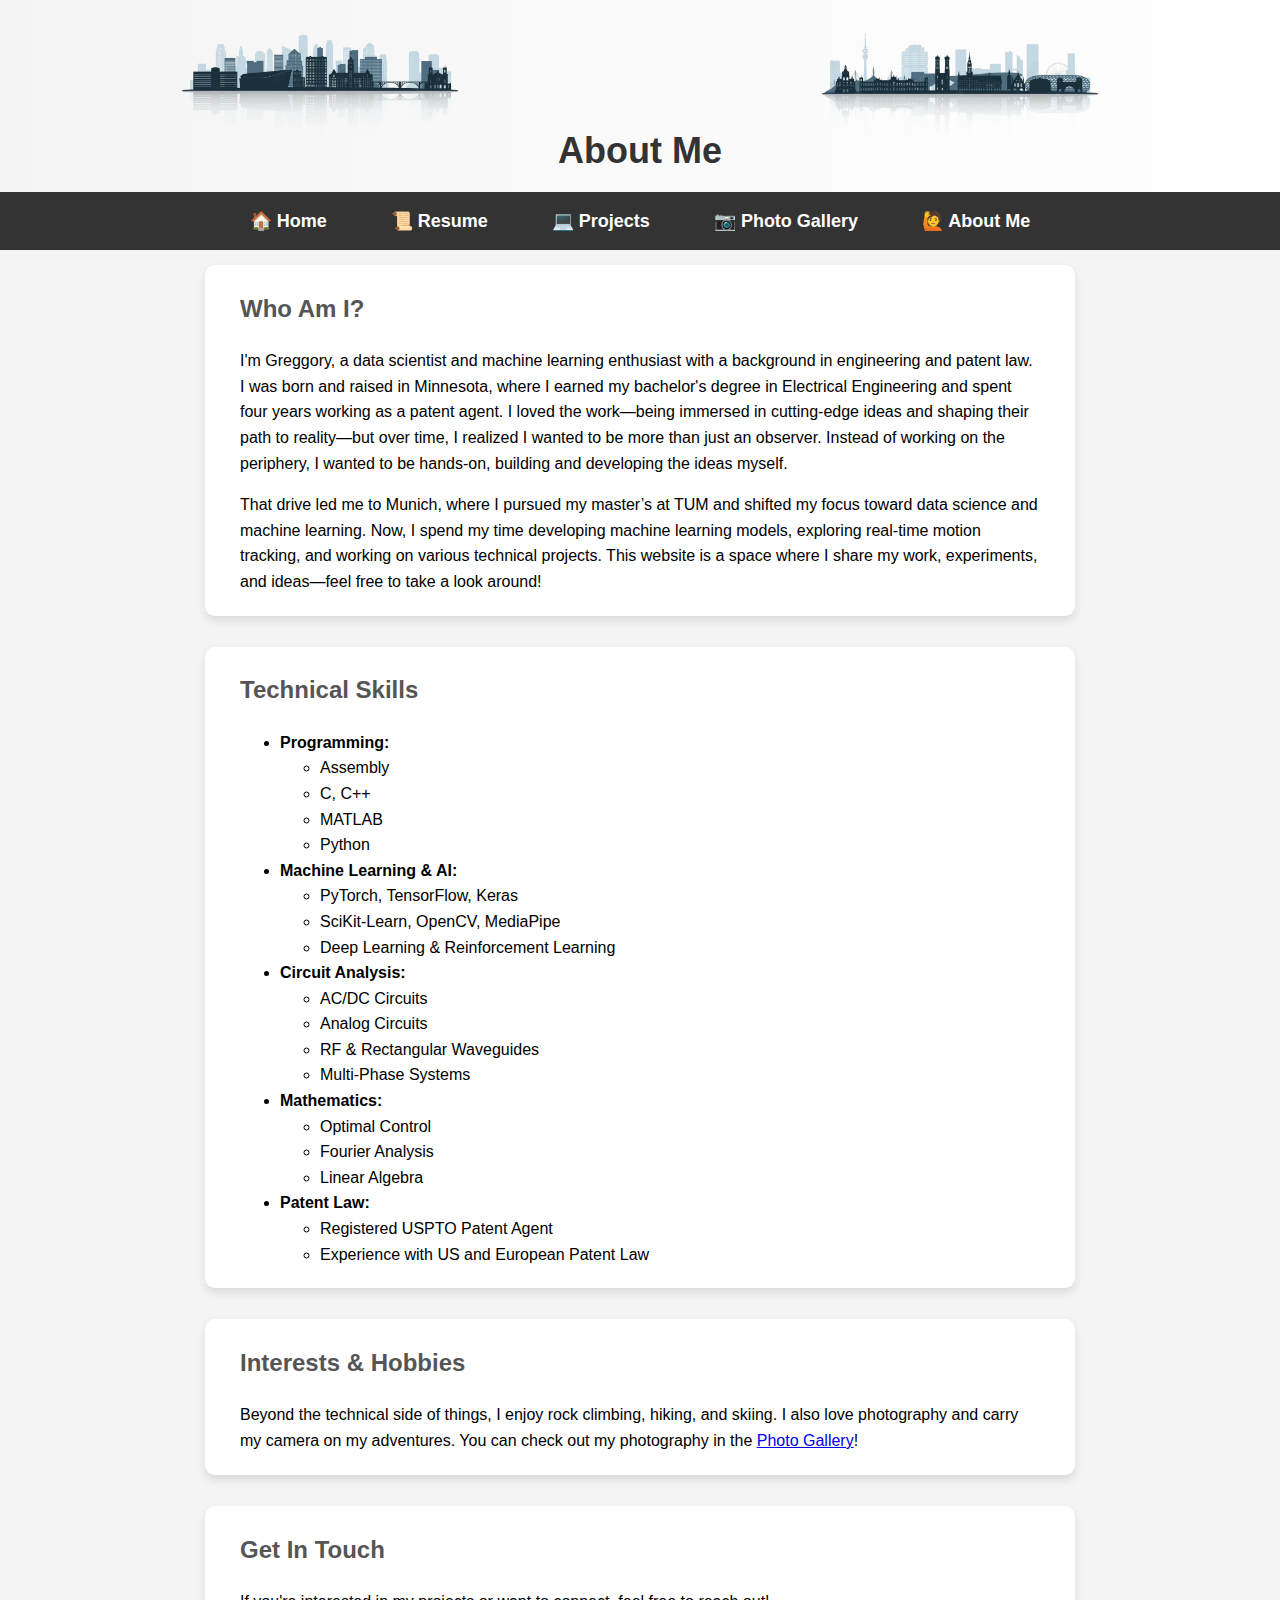
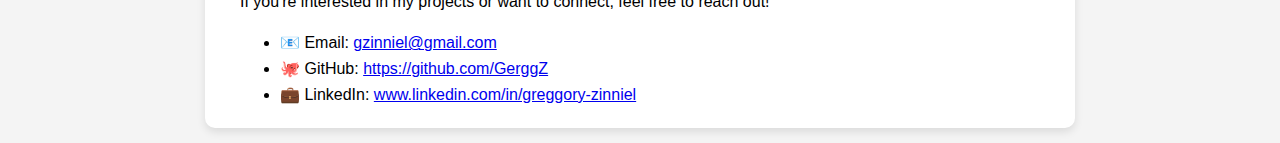
==== about/index.html @ 385bd792 "Added a good base to the website" ====
<!DOCTYPE html>
<html lang="en">
<head>
    <meta charset="UTF-8">
    <meta name="viewport" content="width=device-width, initial-scale=1.0">
    <title>About Me - Greggory Zinniel</title>
    <link rel="stylesheet" href="../assets/styles.css">  <!-- Global Styles -->
    <link rel="stylesheet" href="../assets/navbar.css">  <!-- Navbar Styles -->
    <link rel="stylesheet" href="../assets/sections.css">  <!-- Section-Specific Styles -->
    <link rel="stylesheet" href="../assets/skyline.css">  <!-- Skyline Styles -->
</head>
<body>

    <!-- Dual Skyline Header -->
    <header class="skyline-header">
        <div class="header-skyline skyline-left"></div>
        <h1>About Me</h1>
        <div class="header-skyline skyline-right"></div>
    </header>


    <!-- Navigation Bar -->
    <nav>
        <ul>
            <li><a href="../index.html">🏠 Home</a></li>
            <li><a href="../resume/index.html">📜 Resume</a></li>
            <li><a href="../projects/index.html">💻 Projects</a></li>
            <li><a href="../gallery/index.html">📷 Photo Gallery</a></li>
            <li><a href="../about/index.html">🙋 About Me</a></li>
        </ul>
    </nav>

    <!-- About Me Section -->
    <section class="about-section">
        <h2>Who Am I?</h2>

        <p>I'm Greggory, a data scientist and machine learning
            enthusiast with a background in engineering and patent
            law. I was born and raised in Minnesota, where I earned
            my bachelor's degree in Electrical Engineering and spent
            four years working as a patent agent. I loved the work—being
            immersed in cutting-edge ideas and shaping their path to
            reality—but over time, I realized I wanted to be more than
            just an observer. Instead of working on the periphery, I
            wanted to be hands-on, building and developing the ideas
            myself.</p>

        <p>That drive led me to Munich, where I pursued my master’s at
            TUM and shifted my focus toward data science and machine
            learning. Now, I spend my time developing machine learning
            models, exploring real-time motion tracking, and working on
            various technical projects. This website is a space where I
            share my work, experiments, and ideas—feel free to take a
            look around!</p>
    </section>

    <!-- Technical Skills -->
    <section class="about-section">
        <h2>Technical Skills</h2>
        <ul>
            <li><strong>Programming:</strong>
                <ul><li>Assembly</li><li>C, C++</li><li>MATLAB</li><li>Python</li></ul>
            </li>
            <li><strong>Machine Learning & AI:</strong>
                <ul><li>PyTorch, TensorFlow, Keras</li><li>SciKit-Learn, OpenCV, MediaPipe</li><li>Deep Learning & Reinforcement Learning</li>
                </ul>
            </li>
            <li><strong>Circuit Analysis:</strong>
                <ul><li>AC/DC Circuits</li><li>Analog Circuits</li><li>RF & Rectangular Waveguides</li><li>Multi-Phase Systems</li></ul>
            </li>
            <li><strong>Mathematics:</strong>
                <ul><li>Optimal Control</li><li>Fourier Analysis</li><li>Linear Algebra</li></ul>
            </li>
            <li><strong>Patent Law:</strong>
                <ul><li>Registered USPTO Patent Agent</li><li>Experience with US and European Patent Law</li>
                </ul>
            </li>
        </ul>
    </section>

    <!-- Professional Experience -->
    <!--
    <section class="about-section">
        <h2>Professional Experience</h2>
        <p> I have worked in <strong>patent law, data science, and
            software engineering</strong>. Some of my key experiences
            include:</p>
        <ul>
            <li>Developing **machine learning models from scratch** with NumPy</li>
            <li>Building a **Wordle-solving AI** using reinforcement learning</li>
            <li>Creating a **motion-tracking system** for climbing & sports analytics</li>
            <li>Writing and analyzing **AI & software-related patents**</li>
        </ul>
    </section>
    -->

    <!-- Interests & Hobbies -->
    <section class="about-section">
        <h2>Interests & Hobbies</h2>
        <p> Beyond the technical side of things, I enjoy rock climbing,
            hiking, and skiing. I also love photography and carry my camera
            on my adventures. You can check out my photography in
            the <a href="../gallery/index.html">Photo Gallery</a>!</p>
    </section>

    <!-- Contact Info (Optional) -->
    <section class="about-section">
        <h2>Get In Touch</h2>
        <p> If you're interested in my projects or want to connect,
            feel free to reach out!</p>
        <ul>
            <li>📧 Email: <a href="mailto:gzinniel@gmail.com">gzinniel@gmail.com</a></li>
            <li>🐙 GitHub: <a href="https://github.com/GerggZ" target="_blank">https://github.com/GerggZ</a></li>
            <li>💼 LinkedIn: <a href="www.linkedin.com/in/greggory-zinniel" target="_blank">www.linkedin.com/in/greggory-zinniel</a></li>
        </ul>
    </section>

</body>
</html>
---- assets/styles.css ----
/* Global Styles */
body {
    font-family: Arial, sans-serif;
    text-align: center;
    margin: 0;
    padding: 0;
    background-color: #f4f4f4;
}

/* Headings */
h1 {
    margin-top: 40px;
    font-size: 32px;
    color: #333;
}

h2 {
    color: #555;
}

/* Sections */
section {
    margin: 40px auto;
    background: white;
    padding: 20px;
    border-radius: 10px;
    display: inline-block;
    box-shadow: 0px 4px 8px rgba(0, 0, 0, 0.1);
    width: 80%;
    max-width: 600px;
}
---- assets/navbar.css ----
/* Navigation Bar */
nav {
    background: #333;
    padding: 10px 0;
    text-align: center;
}

nav ul {
    list-style: none;
    margin: 0;
    padding: 0;
    display: flex;
    justify-content: center;
    flex-wrap: wrap; /* Allows items to wrap on smaller screens */
    gap: 20px;
}

nav ul li {
    display: flex;
    flex-direction: column; /* Stack icon above text */
    align-items: center;
    margin: 0 10px;
}

nav ul li a {
    text-decoration: none;
    color: white;
    font-size: 18px;
    font-weight: bold;
    padding: 8px 12px;
    display: flex;
    flex-direction: column;
    align-items: center;
    gap: 5px;
    transition: 0.3s;
}

nav ul li a:hover {
    background: #555;
    border-radius: 5px;
}

/* Responsive: Stack navbar items when too narrow */
@media screen and (max-width: 600px) {
    nav ul {
        flex-direction: column;
        align-items: center;
    }
}
---- assets/sections.css ----
/* Resume Links - Left Aligned */
.resume-links {
    display: flex;
    flex-direction: column;
    align-items: flex-start;
    justify-content: center;
    margin: 20px auto;
    max-width: 400px;
}

/* Individual Resume Links */
.resume-links a {
    display: flex;
    align-items: center;
    font-size: 20px;
    margin: 10px 0;
    text-decoration: none;
    color: #007bff;
    font-weight: bold;
    gap: 10px;
}

.resume-links a:hover {
    color: darkblue;
    text-decoration: underline;
}

/* Flag Icons - Scaled & Properly Aligned */
.flag-icon {
    width: 25.7px;
    height: 18px;
    vertical-align: middle;
}

/* About Section */
.about-section {
    text-align: left;
    max-width: 800px;
    margin: 15px auto;
    padding: 5px 35px;
    font-family: Arial, sans-serif;
    line-height: 1.6;
    border-bottom: 1px solid #ddd;
}

/* Remove border-bottom for the last section */
.about-section:last-of-type {
    border-bottom: none;
}
---- assets/skyline.css ----
/* Dual Skyline Header */
.skyline-header {
    position: relative;
    display: flex;
    flex-direction: column;
    align-items: center;
    justify-content: center;
    padding: 100px 0 40px;
    background: linear-gradient(to right, #f4f4f4, #ffffff);
    text-align: center;
}

/* Skyline Images */
.header-skyline {
    position: absolute;
    top: 30px;
    width: 50%;
    height: 120px;
    background-size: contain;
    background-repeat: no-repeat;
    background-position: center bottom;
}

/* Left and Right Skyline */
.skyline-left {
    left: 0;
    background-image: url(
    "../assets/images/Minneapolis_Skyline_Blue.png");
}

.skyline-right {
    right: 0;
    background-image: url(
    "../assets/images/Munich_Skyline_Blue.png");
}

/* Adjust h1 to be slightly lower */
.skyline-header h1 {
    margin-top: 30px;
    margin-bottom: -20px;
    font-size: 36px;
    color: #333;
}
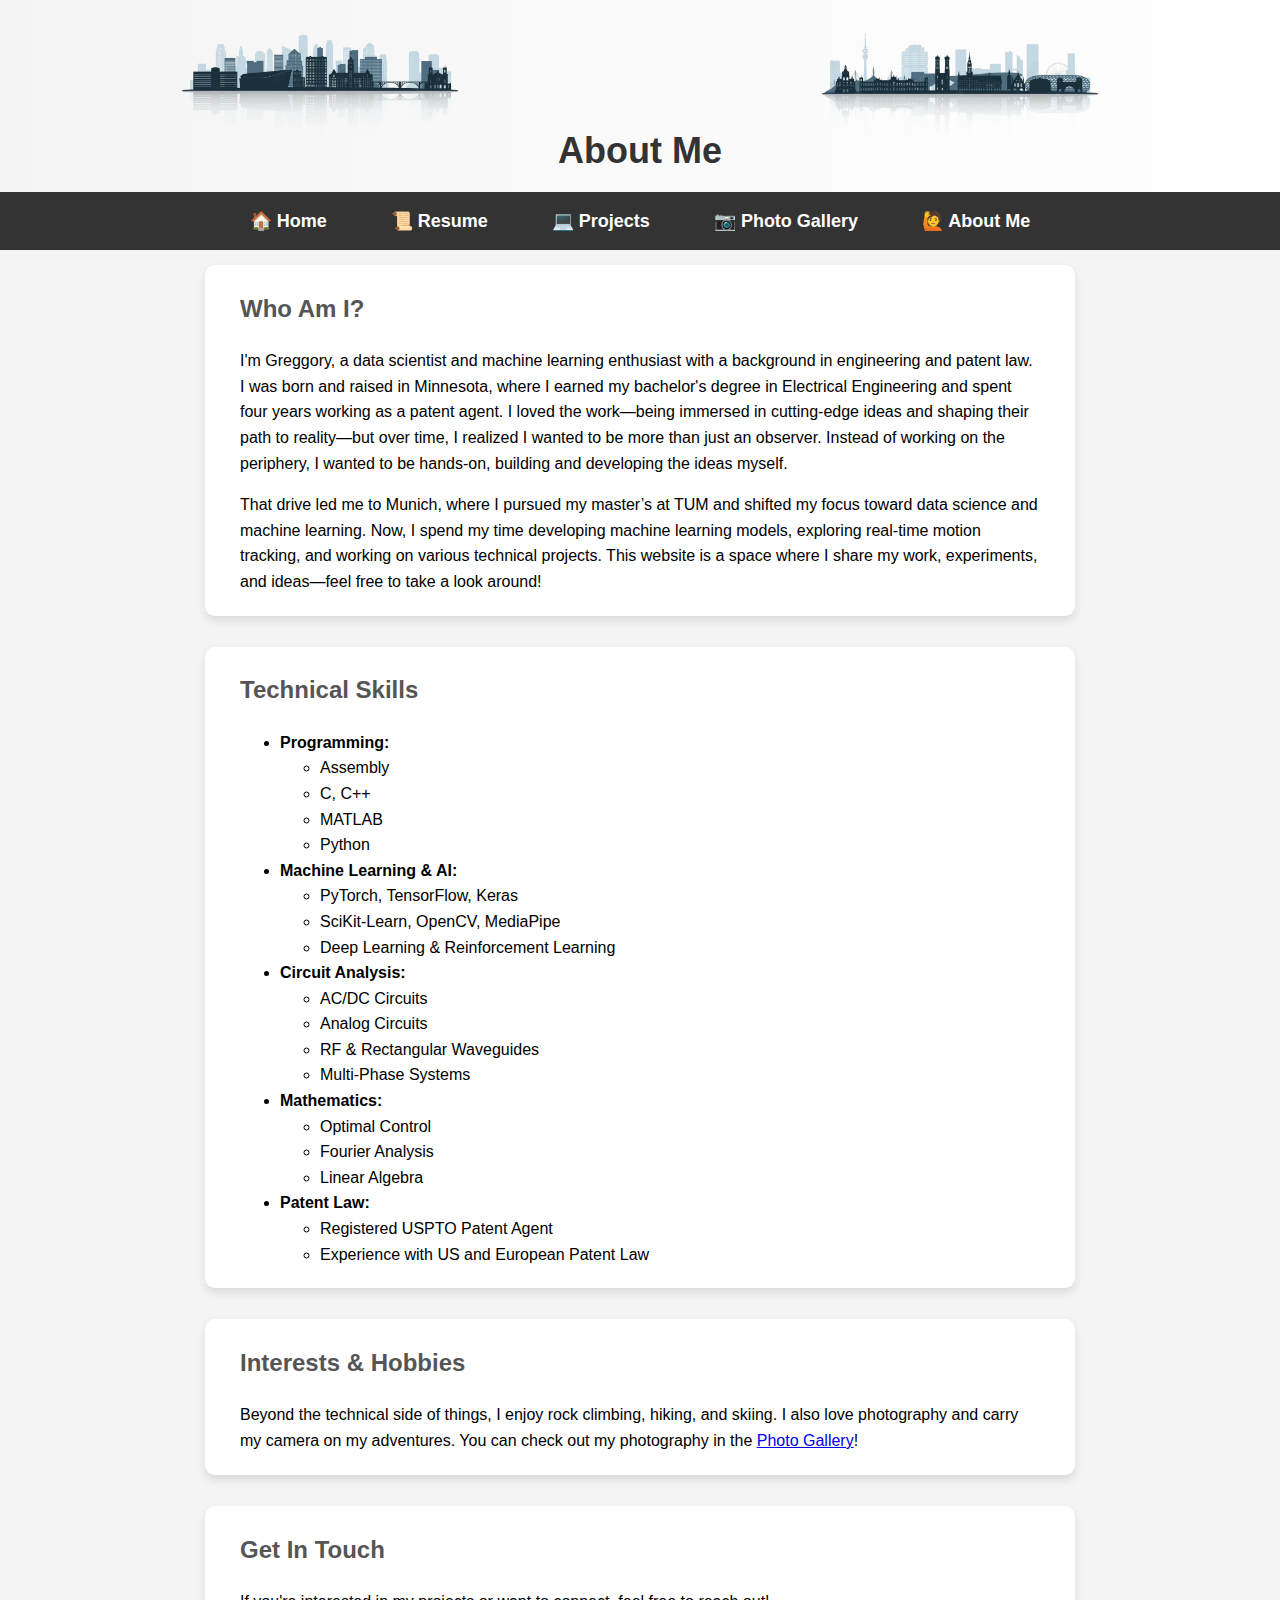
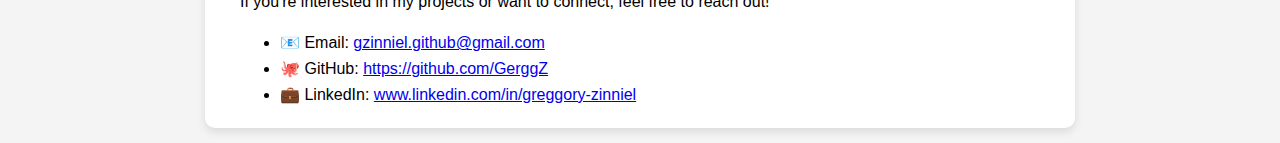
==== commit f12b6ceb: "Updated hosting ability" ====
--- a/about/index.html
+++ b/about/index.html
@@ -109,7 +109,7 @@
         <p> If you're interested in my projects or want to connect,
             feel free to reach out!</p>
         <ul>
-            <li>📧 Email: <a href="mailto:gzinniel@gmail.com">gzinniel@gmail.com</a></li>
+            <li>📧 Email: <a href="mailto:gzinniel.github@gmail.com">gzinniel.github@gmail.com</a></li>
             <li>🐙 GitHub: <a href="https://github.com/GerggZ" target="_blank">https://github.com/GerggZ</a></li>
             <li>💼 LinkedIn: <a href="www.linkedin.com/in/greggory-zinniel" target="_blank">www.linkedin.com/in/greggory-zinniel</a></li>
         </ul>
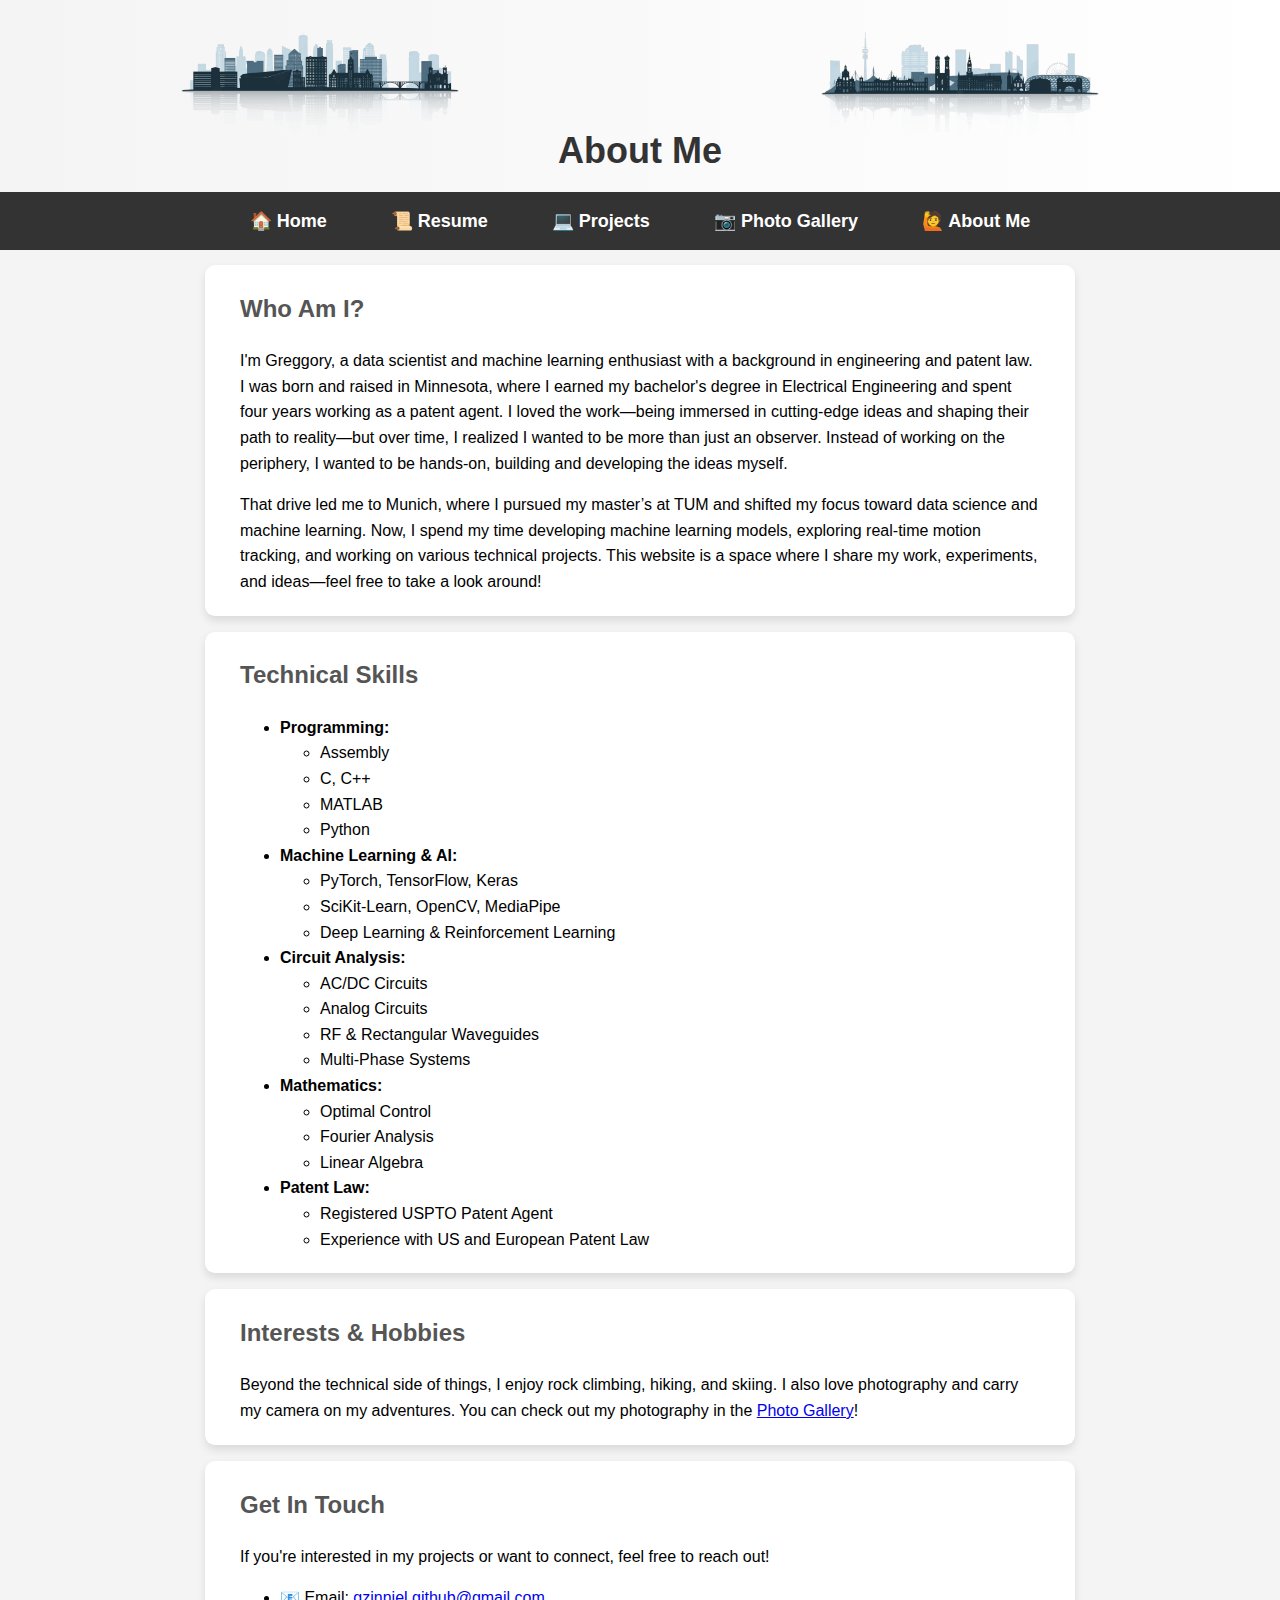
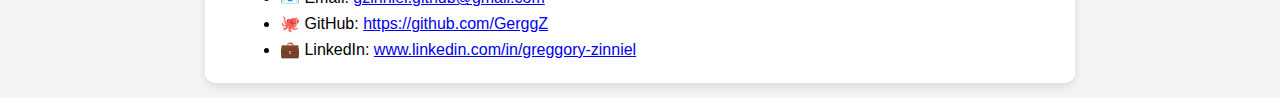
==== commit 79051e32: "revised projects page" ====
--- a/about/index.html
+++ b/about/index.html
@@ -8,6 +8,9 @@
     <link rel="stylesheet" href="../assets/navbar.css">  <!-- Navbar Styles -->
     <link rel="stylesheet" href="../assets/sections.css">  <!-- Section-Specific Styles -->
     <link rel="stylesheet" href="../assets/skyline.css">  <!-- Skyline Styles -->
+
+    <link rel="icon" href="../assets/images/WebsiteIcon1.png" type="image/png">
+    <link rel="shortcut icon" href="../assets/images/WebsiteIcon1.png" type="image/png">
 </head>
 <body>
 
@@ -22,11 +25,11 @@
     <!-- Navigation Bar -->
     <nav>
         <ul>
-            <li><a href="../index.html">🏠 Home</a></li>
-            <li><a href="../resume/index.html">📜 Resume</a></li>
-            <li><a href="../projects/index.html">💻 Projects</a></li>
-            <li><a href="../gallery/index.html">📷 Photo Gallery</a></li>
-            <li><a href="../about/index.html">🙋 About Me</a></li>
+            <li><a href="../">🏠 Home</a></li>
+            <li><a href="../resume/">📜 Resume</a></li>
+            <li><a href="../projects/">💻 Projects</a></li>
+            <li><a href="../gallery/">📷 Photo Gallery</a></li>
+            <li><a href="../about/">🙋 About Me</a></li>
         </ul>
     </nav>
 
@@ -100,7 +103,7 @@
         <p> Beyond the technical side of things, I enjoy rock climbing,
             hiking, and skiing. I also love photography and carry my camera
             on my adventures. You can check out my photography in
-            the <a href="../gallery/index.html">Photo Gallery</a>!</p>
+            the <a href="../gallery/">Photo Gallery</a>!</p>
     </section>
 
     <!-- Contact Info (Optional) -->
@@ -110,8 +113,8 @@
             feel free to reach out!</p>
         <ul>
             <li>📧 Email: <a href="mailto:gzinniel.github@gmail.com">gzinniel.github@gmail.com</a></li>
-            <li>🐙 GitHub: <a href="https://github.com/GerggZ" target="_blank">https://github.com/GerggZ</a></li>
-            <li>💼 LinkedIn: <a href="www.linkedin.com/in/greggory-zinniel" target="_blank">www.linkedin.com/in/greggory-zinniel</a></li>
+            <li>🐙 GitHub: <a href="https://github.com/GerggZ" target="_blank" rel="noopener noreferrer">https://github.com/GerggZ</a></li>
+            <li>💼 LinkedIn: <a href="www.linkedin.com/in/greggory-zinniel" target="_blank" rel="noopener noreferrer">www.linkedin.com/in/greggory-zinniel</a></li>
         </ul>
     </section>
 
--- a/assets/sections.css
+++ b/assets/sections.css
@@ -34,6 +34,7 @@
 
 /* About Section */
 .about-section {
+    display: block; /* Ensures sections always stack */
     text-align: left;
     max-width: 800px;
     margin: 15px auto;
@@ -47,3 +48,95 @@
 .about-section:last-of-type {
     border-bottom: none;
 }
+
+
+/* Ensure back-button stays aligned with other text */
+.resume-links {
+    display: flex;
+    flex-direction: column;
+    align-items: flex-start; /* Aligns text to the left */
+    justify-content: center;
+    margin: 20px auto;
+    max-width: 400px;
+}
+
+
+
+
+
+
+
+.project-container {
+    display: flex;
+    justify-content: space-between;
+    align-items: center;
+    background: #1F303C;
+    padding: 20px;
+    margin: 15px 0;
+    border-radius: 10px;
+    box-shadow: 2px 2px 10px rgba(0, 0, 0, 0.1);
+    padding-bottom: 20px; /* Adjusted bottom padding */
+}
+
+.project-button:hover {
+    background-color: #546D81;
+    transform: scale(1.05);
+}
+
+
+.project-description {
+    flex: 1;
+    margin-right: 20px; /* Added spacing between text and buttons */
+}
+
+.project-links {
+    display: flex;
+    flex-direction: column;
+    gap: 8px; /* Reduced gap between buttons */
+    align-items: flex-start;
+    padding-right: 15px; /* Added buffer between the edge of the section and the button */
+}
+
+.project-button {
+    background-color: #1F303C;
+    color: white;
+    padding: 8px 12px;
+    border: none;
+    border-radius: 6px;
+    cursor: pointer;
+    text-align: center;
+    text-decoration: none;
+    font-size: 14px;
+    margin-top: -10px; /* Reduced space between text and button */
+    margin-bottom: 7px;
+    transition: background-color 0.2s ease, transform 0.2s ease;
+}
+
+
+.back-button-container {
+    display: flex;
+    justify-content: flex-start;
+    align-items: flex-end;
+    margin-top: 20px;
+    margin-left: 40px;
+    margin-bottom: -35px;
+}
+
+.back-button {
+    background-color: #1F303C;
+    color: white;
+    padding: 8px 12px;
+    border: none;
+    border-radius: 6px;
+    cursor: pointer;
+    text-align: center;
+    text-decoration: none;
+    font-size: 14px;
+    transition: background-color 0.2s ease, transform 0.2s ease;
+}
+
+.back-button:hover {
+    background-color: #546D81;
+    transform: scale(1.05);
+}
+
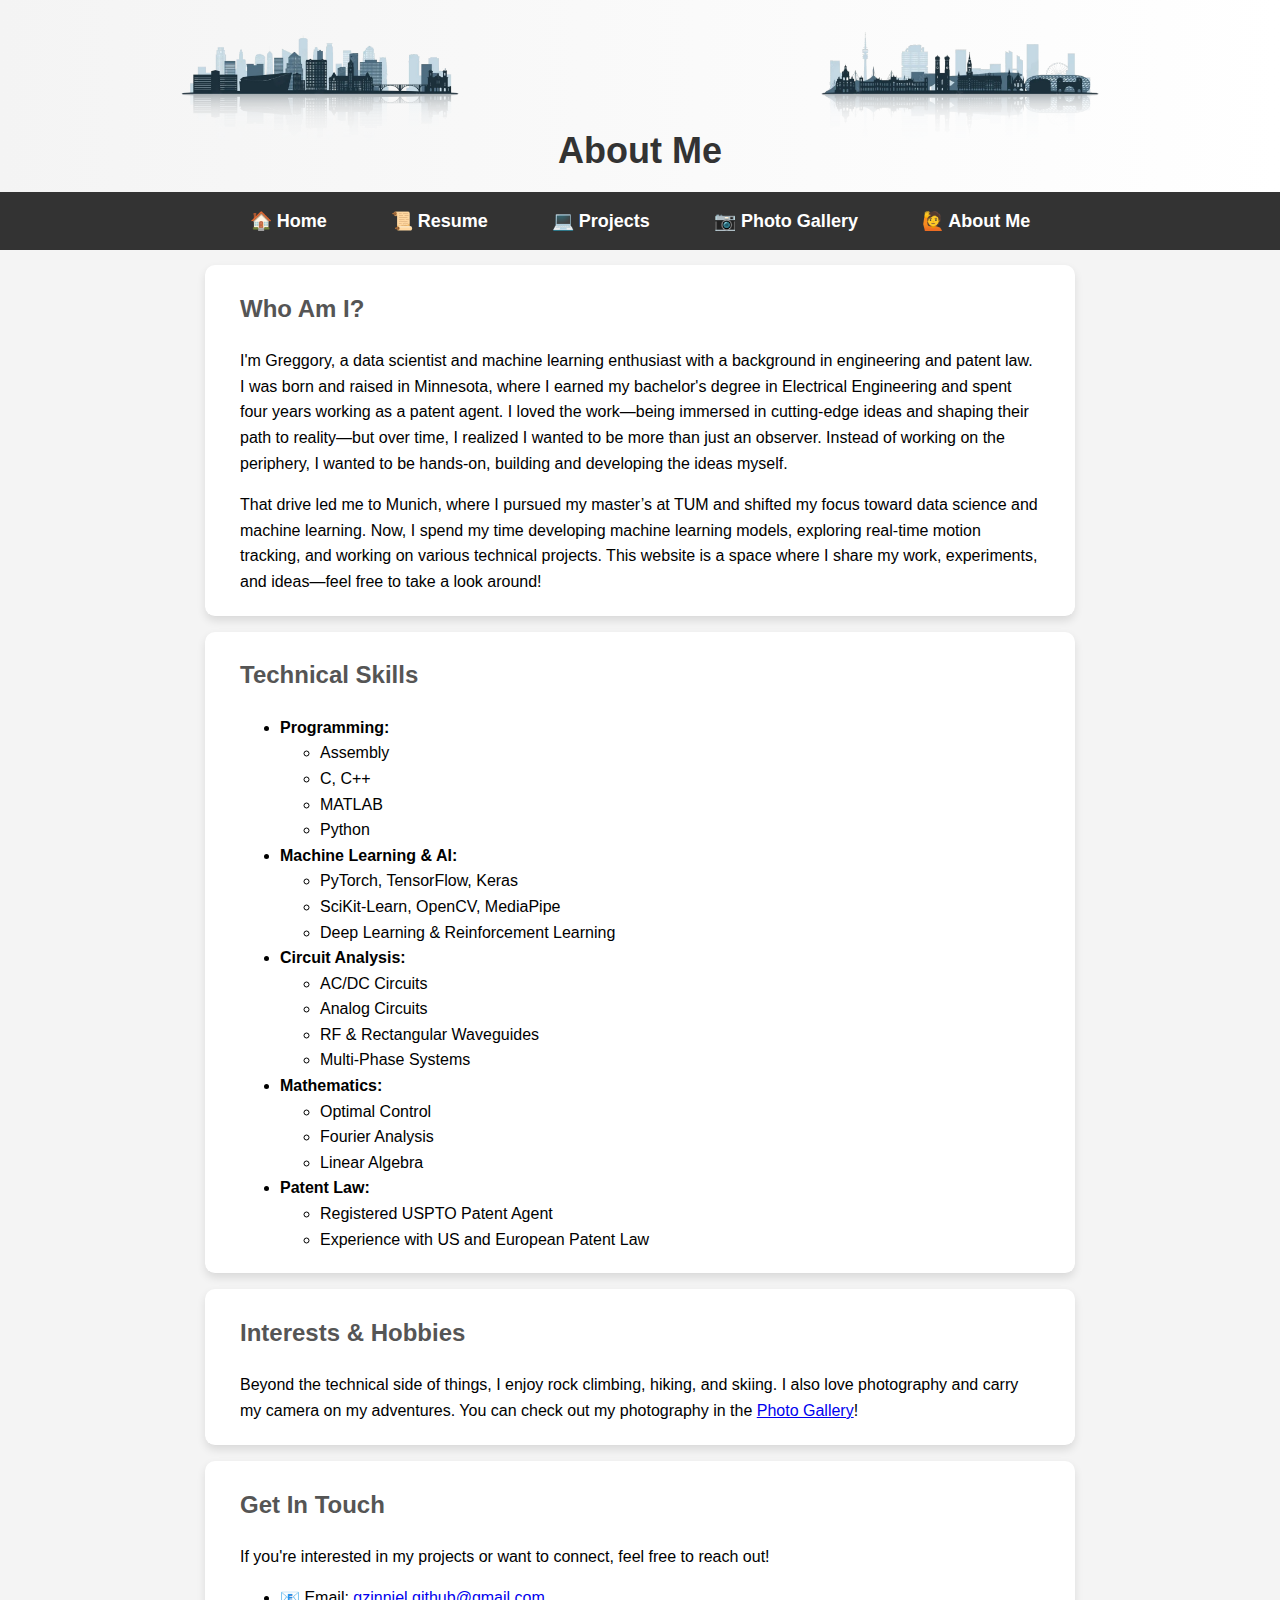
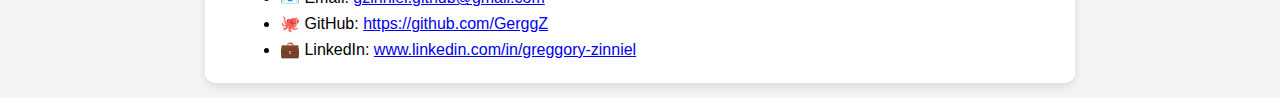
==== commit f8967649: "revised projects page" ====
--- a/about/index.html
+++ b/about/index.html
@@ -16,10 +16,15 @@
 
     <!-- Dual Skyline Header -->
     <header class="skyline-header">
-        <div class="header-skyline skyline-left"></div>
+        <div class="header-skyline skyline-left">
+            <span class="city-label">Minneapolis</span>
+        </div>
         <h1>About Me</h1>
-        <div class="header-skyline skyline-right"></div>
+        <div class="header-skyline skyline-right">
+            <span class="city-label">Munich</span>
+        </div>
     </header>
+
 
 
     <!-- Navigation Bar -->
--- a/assets/skyline.css
+++ b/assets/skyline.css
@@ -24,6 +24,7 @@
 /* Left and Right Skyline */
 .skyline-left {
     left: 0;
+    top: 33px; /* Shifts Minneapolis skyline down by 5px */
     background-image: url(
     "../assets/images/Minneapolis_Skyline_Blue.png");
 }
@@ -41,3 +42,21 @@
     font-size: 36px;
     color: #333;
 }
+
+.city-label {
+    position: absolute;
+    bottom: 10px;
+    left: 50%;
+    transform: translateX(-50%);
+    background-color: rgba(0, 0, 0, 0.7);
+    color: white;
+    padding: 5px 10px;
+    font-size: 14px;
+    border-radius: 5px;
+    opacity: 0;
+    transition: opacity 0.5s ease-in-out;
+}
+
+.header-skyline:hover .city-label {
+    opacity: 1;
+}
